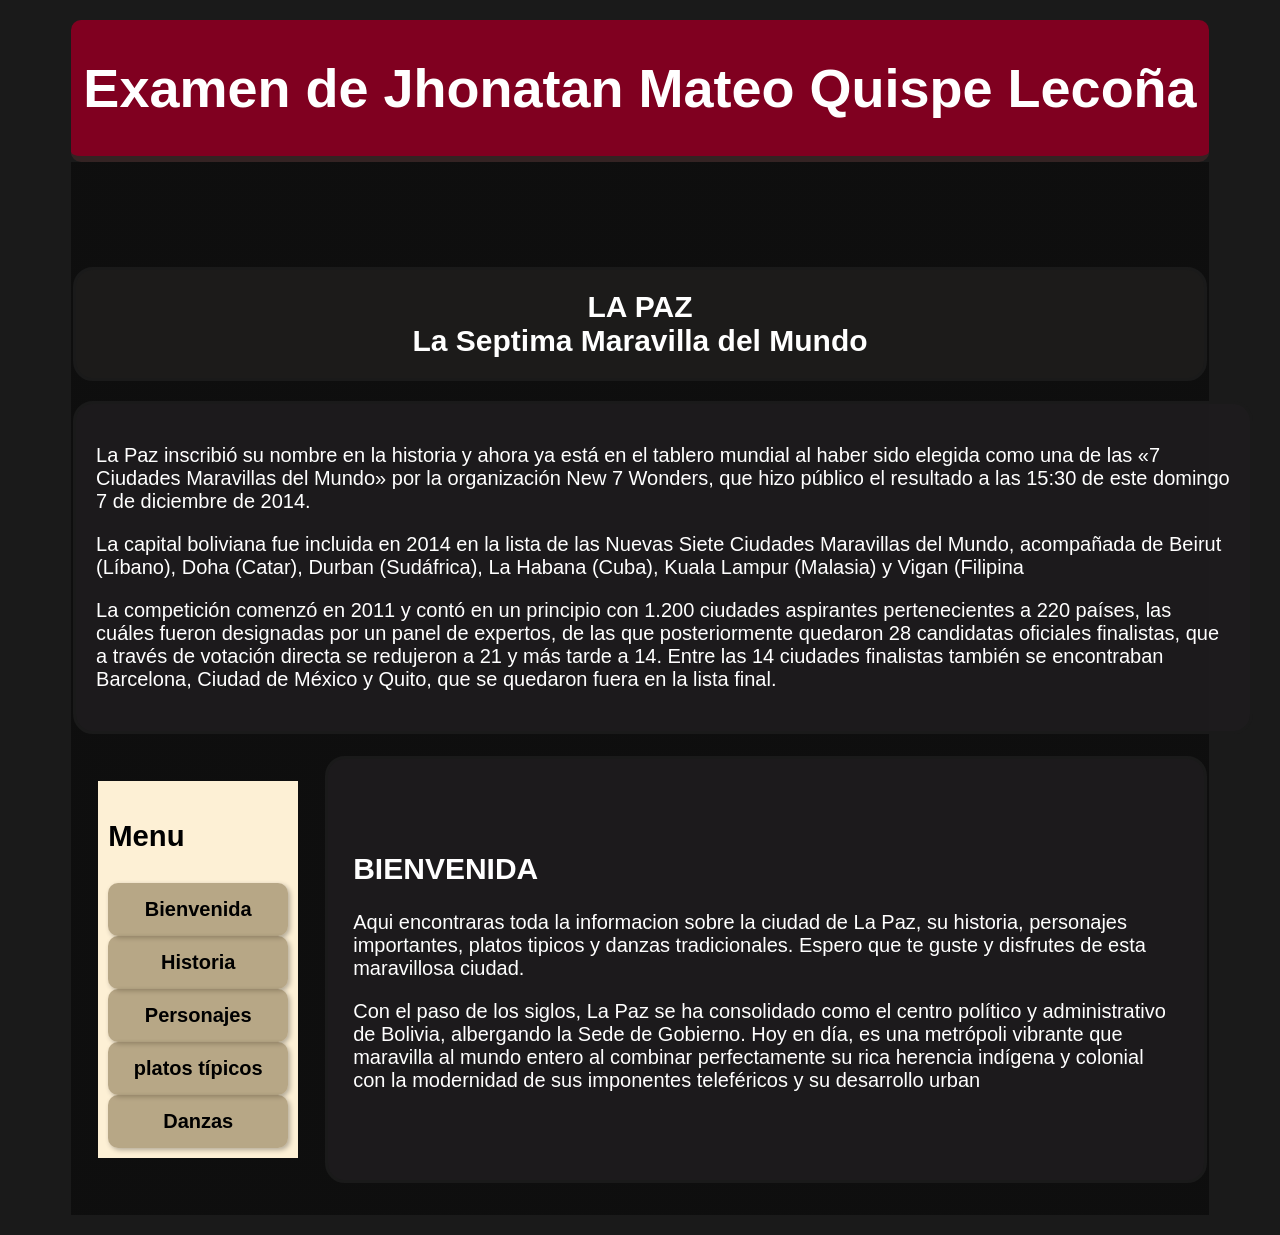
==== index.html @ 604f1b15 "Add files via upload" ====
<!DOCTYPE html>
<html lang="en">
<head>
    <meta charset="UTF-8">
    <meta name="viewport" content="width=device-width, initial-scale=1.0">
    <title>Examen3</title>
    <link rel="stylesheet" href="css/estilos.css">
</head>
<body>
    <div class="padre">
        <header>
            <h1>Examen de Jhonatan Mateo Quispe Lecoña
            </h1>
        </header>
        <section class="contenido">
            <div class="imgportada">
                <img src="img/2.jpeg" alt="">
            </div>   
            <div class="Informacion">
                <h1>LA PAZ<br>La Septima Maravilla del Mundo</h1>
                <div class="text1">
                    <p>
                    La Paz inscribió su nombre en la historia y ahora ya está en el tablero mundial al haber sido elegida como una de las «7 Ciudades Maravillas del Mundo» por la organización New 7 Wonders, que hizo público el resultado a las 15:30 de este domingo 7 de diciembre de 2014.                    </P>
                    <p>
                    La capital boliviana fue incluida en 2014 en la lista de las Nuevas Siete Ciudades Maravillas del Mundo, acompañada de Beirut (Líbano), Doha (Catar), Durban (Sudáfrica), La Habana (Cuba), Kuala Lampur (Malasia) y Vigan (Filipina                    </p>
                    <p>
                    La competición comenzó en 2011 y contó en un principio con 1.200 ciudades aspirantes pertenecientes a 220 países, las cuáles fueron designadas por un panel de expertos, de las que posteriormente quedaron 28 candidatas oficiales finalistas, que a través de votación directa se redujeron a 21 y más tarde a 14.  Entre las 14 ciudades finalistas también se encontraban Barcelona, Ciudad de México y Quito, que se quedaron fuera en la lista final.                    </p>
                </div>
            </div>
        <table class="tablabio">
            <tbody>
                <tr>
                    <td>
                        <nav> 
                            <h1>Menu</h1>
                            <table class="tabladenavegacion">
                                <tr><a href="#"class="caja">Bienvenida</a></tr>
                                <tr><a href="pag/pag2.html"class="caja">Historia</a></tr>
                                <tr><a href="pag/pag3.html"class="caja">Personajes</a></tr>
                                <tr><a href="pag/pag4.html"class="caja">platos típicos</a></tr>
                                <tr><a href="pag/pag5.html"class="caja">Danzas</a></tr>
                            </table>
                        </nav>
                        <td class="text1">
                            <h1> BIENVENIDA</h1>
                            <p>
                                Aqui encontraras toda la informacion sobre la ciudad de La Paz, su historia, personajes importantes, platos tipicos y danzas tradicionales. Espero que te guste y disfrutes de esta maravillosa ciudad.
                            </p>
                            <p>
                                Con el paso de los siglos, La Paz se ha consolidado como el centro político y administrativo de Bolivia, albergando la Sede de Gobierno. Hoy en día, es una metrópoli vibrante que maravilla al mundo entero al combinar perfectamente su rica herencia indígena y colonial con la modernidad de sus imponentes teleféricos y su desarrollo urban
                            </p>
                        </td>
                    </td>

                </tr>
            </tbody>
        </table>
        </section>
    </div>
</body>
</html>
---- css/estilos.css ----
body{
    background-color: rgb(26, 26, 26);
    color: white;
    font-family: 'Arial', sans-serif;
    font-size: 20px;
}
.padre{
    width: 90%;
    margin: 20px auto;
}
header {

    background-color: #800020;
    padding: 1px;
    text-align: center;
    font-size: 27px;
    border-bottom: 6px solid #342323;
    font-weight: bold;
    border-radius: 10px;

}
nav{
    background-color: rgb(253, 240, 213);
    color: black;
    font-size: 25px;
    padding: 10px;
}
.tabladenavegacion td{
    padding: 10px;

}
.caja{
    display: block;
    width: 140px;
    min-width: 38px;
    padding: 15px 20px;
    border-radius: 10px;
    background-color: rgba(111, 92, 54, 0.494);
    text-align: center;
    color:rgb(0, 0, 0);
    text-decoration: none;
    font-size: 20px;
    font-weight: bold;
    box-shadow: 2px 2px 5px rgba(0, 0, 0, 0.3);
}

.contenido{
    background-image: linear-gradient(rgba(0, 0, 0, 0.45), rgba(0, 0, 0, 0.45)),
    url(../img/3.jpeg);
    padding-top: 10px;
    padding-bottom: 30px;
}
.imgportada img{
    display: block;
    width: 30cm;
    padding-top: 50px;
    margin-left: auto;
    margin-right: auto;
    padding-bottom: 20px;    
}
.Informacion{
    margin-left: auto;
    margin-right: auto;
    width: 30cm;
}
.Informacion h1,h2{
    text-align: center;
    background-color: rgba(30, 29, 28, 0.874);
    padding: 20px;
    border: 3px solid rgb(26, 26, 26);
    border-radius: 20px;
    margin-bottom: 20px;
}
.text1{

    background-color: rgba(30, 28, 30, 0.874);
    padding: 20px;
    border: 3px solid rgb(26, 26, 26);
    border-radius: 20px;
    margin-bottom: 20px;
    margin-left: auto;
    margin-right: auto;
    width: 30cm;
}

footer{
    background-color: #800020a7;
    height: 95px;
    text-align: center;
    padding-top: 18px;
    color: rgba(255, 255, 255, 0.601);
}
.integrantestabla{
    border-collapse: collapse;
    text-align: center;
}
.integrantestabla img{
    width:95%;
    height: 150px;
    margin-bottom: 10px;
    border-radius: 10px;
}

.integrantestabla td,th{
    padding: 20px;
}
.integrantestabla thead,tbody{
    
    border: 2px solid white;
}
.tablabio img{
    width:12cm;
    height: 500px;
    margin-bottom: 10px;
    border-radius: 10px;

}
.tablabio td{
    padding: 25px;
}
.tarjeta{
        text-align: center;
        width: 30cm;
    background-color: rgb(189, 170, 167);
    border: 3px solid rgb(78, 8, 8);
    border-radius: 15px;
    padding: 15px;
    color: black;
}
.tarjeta img{
    padding-top: 8px;
    width:7cm;
    height: 250px;


}
.final{
        background-color: rgba(62, 8, 71, 0.874);
    padding: 20px;
    border: 3px solid rgb(26, 26, 26);
    border-radius: 20px;
    margin-bottom: 20px;
    margin-left: auto;
    margin-right: auto;
    width: 15cm;
    text-align: center;
}
.imgperfil img{
    width:12cm;
    height: 455px;
    margin-bottom: 10px;        
    border-radius: 10px;
}
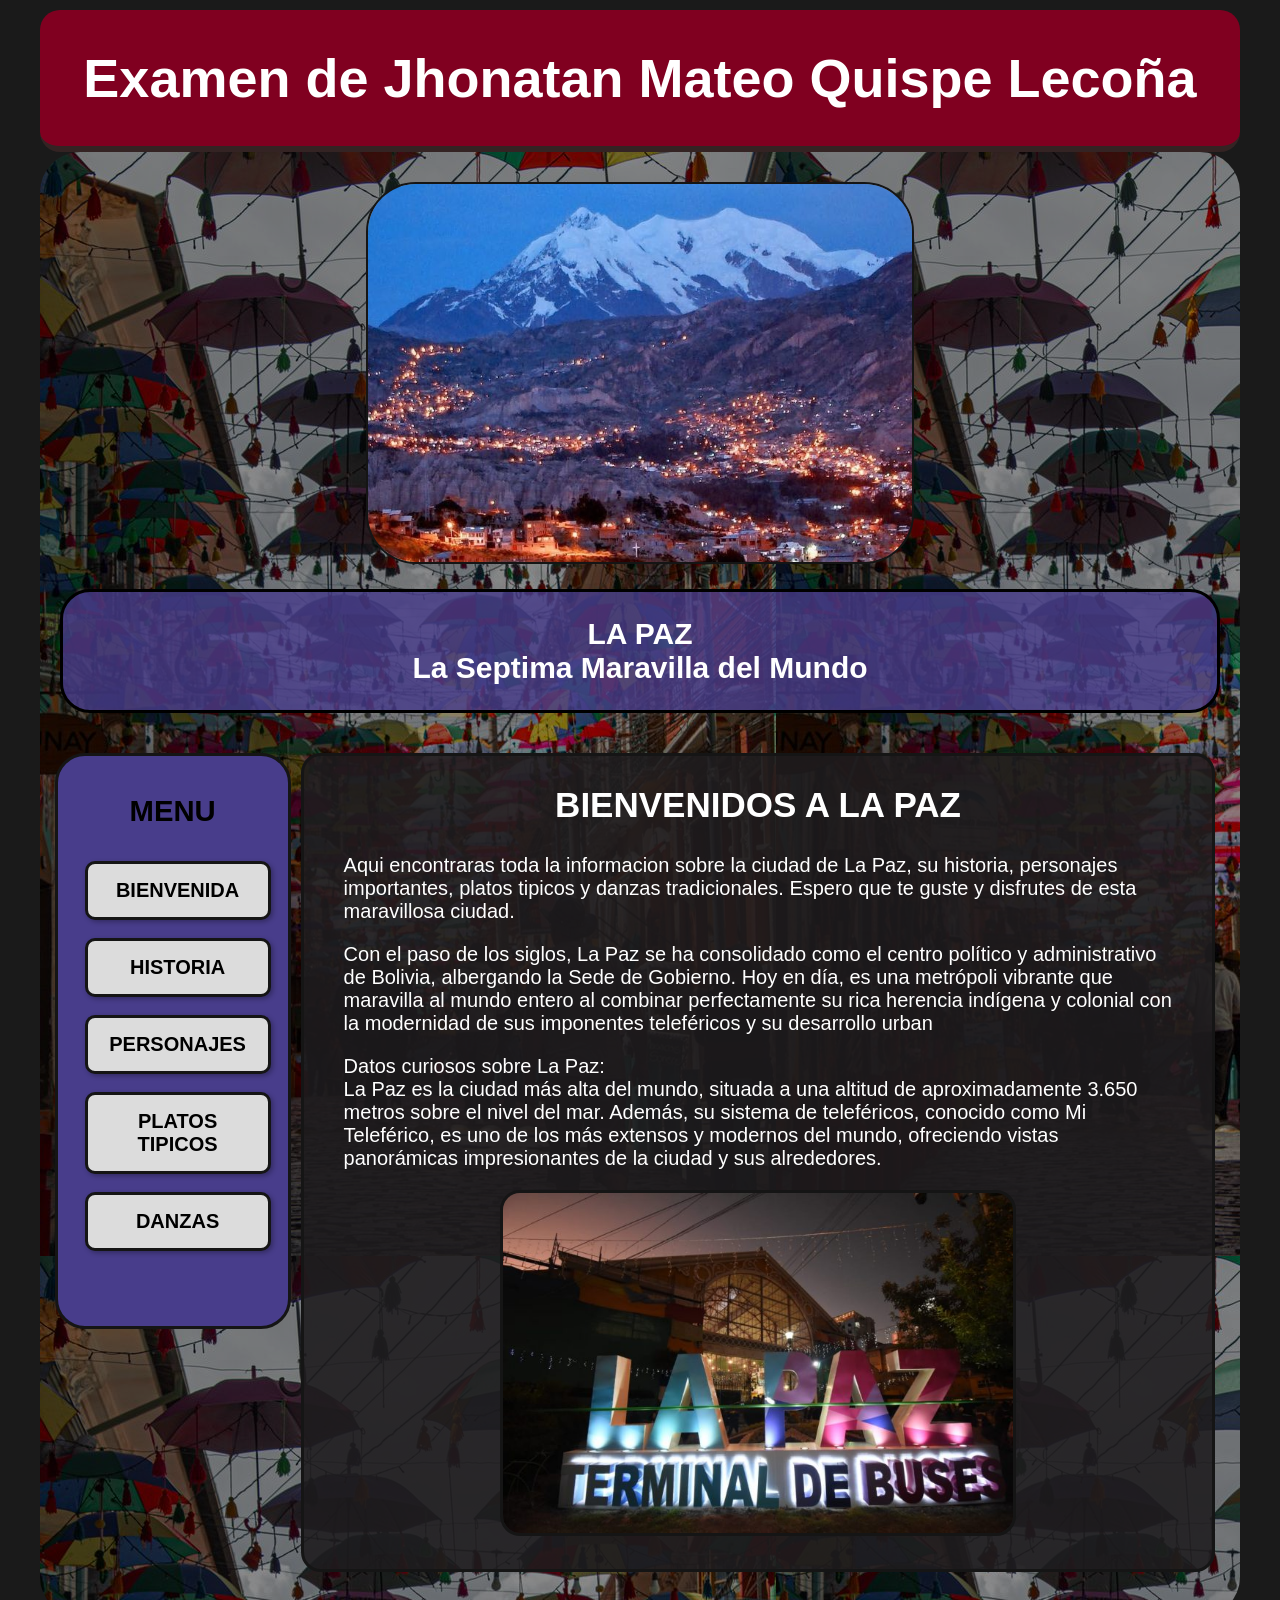
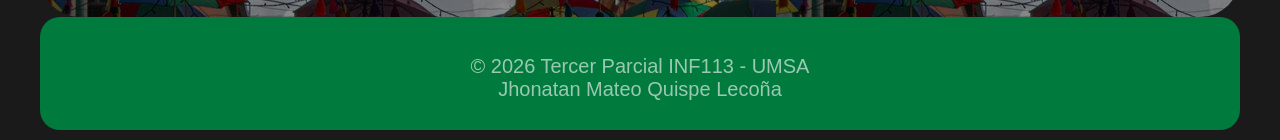
==== commit 6117125d: "Add files via upload" ====
--- a/index.html
+++ b/index.html
@@ -9,53 +9,76 @@
 <body>
     <div class="padre">
         <header>
-            <h1>Examen de Jhonatan Mateo Quispe Lecoña
+            <h1>
+                Examen de Jhonatan Mateo Quispe Lecoña
             </h1>
         </header>
-        <section class="contenido">
-            <div class="imgportada">
+        <section class="cuadrodefondo">
+            <div class="cuadroimginicio">
                 <img src="img/2.jpeg" alt="">
-            </div>   
-            <div class="Informacion">
-                <h1>LA PAZ<br>La Septima Maravilla del Mundo</h1>
-                <div class="text1">
-                    <p>
-                    La Paz inscribió su nombre en la historia y ahora ya está en el tablero mundial al haber sido elegida como una de las «7 Ciudades Maravillas del Mundo» por la organización New 7 Wonders, que hizo público el resultado a las 15:30 de este domingo 7 de diciembre de 2014.                    </P>
-                    <p>
-                    La capital boliviana fue incluida en 2014 en la lista de las Nuevas Siete Ciudades Maravillas del Mundo, acompañada de Beirut (Líbano), Doha (Catar), Durban (Sudáfrica), La Habana (Cuba), Kuala Lampur (Malasia) y Vigan (Filipina                    </p>
-                    <p>
-                    La competición comenzó en 2011 y contó en un principio con 1.200 ciudades aspirantes pertenecientes a 220 países, las cuáles fueron designadas por un panel de expertos, de las que posteriormente quedaron 28 candidatas oficiales finalistas, que a través de votación directa se redujeron a 21 y más tarde a 14.  Entre las 14 ciudades finalistas también se encontraban Barcelona, Ciudad de México y Quito, que se quedaron fuera en la lista final.                    </p>
-                </div>
             </div>
-        <table class="tablabio">
-            <tbody>
-                <tr>
-                    <td>
-                        <nav> 
-                            <h1>Menu</h1>
-                            <table class="tabladenavegacion">
-                                <tr><a href="#"class="caja">Bienvenida</a></tr>
-                                <tr><a href="pag/pag2.html"class="caja">Historia</a></tr>
-                                <tr><a href="pag/pag3.html"class="caja">Personajes</a></tr>
-                                <tr><a href="pag/pag4.html"class="caja">platos típicos</a></tr>
-                                <tr><a href="pag/pag5.html"class="caja">Danzas</a></tr>
-                            </table>
-                        </nav>
-                        <td class="text1">
-                            <h1> BIENVENIDA</h1>
-                            <p>
-                                Aqui encontraras toda la informacion sobre la ciudad de La Paz, su historia, personajes importantes, platos tipicos y danzas tradicionales. Espero que te guste y disfrutes de esta maravillosa ciudad.
-                            </p>
-                            <p>
-                                Con el paso de los siglos, La Paz se ha consolidado como el centro político y administrativo de Bolivia, albergando la Sede de Gobierno. Hoy en día, es una metrópoli vibrante que maravilla al mundo entero al combinar perfectamente su rica herencia indígena y colonial con la modernidad de sus imponentes teleféricos y su desarrollo urban
-                            </p>
-                        </td>
-                    </td>
-
-                </tr>
-            </tbody>
-        </table>
+            <div class="tituloinicio">
+                    <h1>LA PAZ<br>La Septima Maravilla del Mundo</h1>
+            </div>
+            <div class="separador">
+                <span>
+                    <nav> 
+                        <h1>MENU</h1>
+                        <table class="botonesdistancia">
+                            <tr>
+                                <td>
+                                    <a href="#"class="cajaboton">BIENVENIDA</a>
+                                </td>
+                            </tr>
+                            <tr>
+                                <td>
+                                    <a href="/pag/pag1.html#historia"class="cajaboton">HISTORIA</a>
+                                </td>
+                            </tr>
+                            <tr>
+                                <td>
+                                    <a href="/pag/pag2.html#personajes"class="cajaboton">PERSONAJES</a>
+                                </td>
+                            </tr>
+                            <tr>
+                                <td>
+                                    <a href="/pag/pag3.html#platos"class="cajaboton">PLATOS TIPICOS</a>
+                                </td>
+                            </tr>
+                            <tr>
+                                <td>
+                                    <a href="/pag/pag4.html#danzas"class="cajaboton">DANZAS</a>
+                                </td>
+                            </tr>
+                        </table>
+                    </nav>
+                </span>
+                <span>
+                    <div class="cuadrotexto">
+                        <h1>BIENVENIDOS A LA PAZ</h1>
+                        <p>
+                            Aqui encontraras toda la informacion sobre la ciudad de La Paz, su historia, personajes importantes, platos tipicos y danzas tradicionales. Espero que te guste y disfrutes de esta maravillosa ciudad.
+                        </p>
+                        <p>
+                            Con el paso de los siglos, La Paz se ha consolidado como el centro político y administrativo de Bolivia, albergando la Sede de Gobierno. Hoy en día, es una metrópoli vibrante que maravilla al mundo entero al combinar perfectamente su rica herencia indígena y colonial con la modernidad de sus imponentes teleféricos y su desarrollo urban
+                        </p>
+                            Datos curiosos sobre La Paz:<br>
+                            La Paz es la ciudad más alta del mundo, situada a una altitud de aproximadamente 3.650 metros sobre el nivel del mar. Además, su sistema de teleféricos, conocido como Mi Teleférico, es uno de los más extensos y modernos del mundo, ofreciendo vistas panorámicas impresionantes de la ciudad y sus alrededores.
+                        </p>
+                        <div class="cuadroimgbienvenida">
+                            <img src="img/lpl.jpeg" alt="">
+                        </div>
+                    </div>
+                </span>
+            </div>
         </section>
+        <footer>
+            <p>
+                &copy; 2026 Tercer Parcial INF113 - UMSA
+                <br>
+                Jhonatan Mateo Quispe Lecoña
+            </p>
+        </footer>
     </div>
 </body>
 </html>
--- a/css/estilos.css
+++ b/css/estilos.css
@@ -4,10 +4,11 @@
     font-family: 'Arial', sans-serif;
     font-size: 20px;
 }
-.padre{
-    width: 90%;
-    margin: 20px auto;
-}
+
+html {
+    scroll-behavior: smooth; /* Hace que el deslizamiento sea suave y elegante */
+}
+
 header {
 
     background-color: #800020;
@@ -16,138 +17,265 @@
     font-size: 27px;
     border-bottom: 6px solid #342323;
     font-weight: bold;
-    border-radius: 10px;
-
-}
+    border-radius: 20px;
+
+}
+
+.padre{
+    width: 95%;
+    margin: 10px auto;
+}
+
+.cuadrodefondo{
+    background-image: linear-gradient(rgba(0, 0, 0, 0.45), rgba(0, 0, 0, 0.45)),
+    url(../img/3.jpeg);
+    padding-top: 10px;
+    padding-bottom: 30px;
+    border-radius: 40px;
+
+}
+
+.separador{
+    display: flex;
+}
+
 nav{
-    background-color: rgb(253, 240, 213);
+    background-color: rgb(72, 61, 139);
     color: black;
     font-size: 25px;
     padding: 10px;
-}
-.tabladenavegacion td{
-    padding: 10px;
-
-}
-.caja{
+    border-radius: 30px;
+    text-align: center;
+    width: 210px;
+    height: 550px;
+    margin-left: 15px;
+    border: 3px solid rgb(21, 21, 21);
+
+}
+
+.cajaboton{
     display: block;
     width: 140px;
     min-width: 38px;
     padding: 15px 20px;
     border-radius: 10px;
-    background-color: rgba(111, 92, 54, 0.494);
+    background-color: rgb(220, 220, 220);
     text-align: center;
     color:rgb(0, 0, 0);
     text-decoration: none;
     font-size: 20px;
     font-weight: bold;
+    border: 3px solid rgb(21, 21, 21);
     box-shadow: 2px 2px 5px rgba(0, 0, 0, 0.3);
 }
-
-.contenido{
-    background-image: linear-gradient(rgba(0, 0, 0, 0.45), rgba(0, 0, 0, 0.45)),
-    url(../img/3.jpeg);
-    padding-top: 10px;
-    padding-bottom: 30px;
-}
-.imgportada img{
-    display: block;
-    width: 30cm;
-    padding-top: 50px;
-    margin-left: auto;
-    margin-right: auto;
-    padding-bottom: 20px;    
-}
-.Informacion{
-    margin-left: auto;
-    margin-right: auto;
-    width: 30cm;
-}
-.Informacion h1,h2{
-    text-align: center;
-    background-color: rgba(30, 29, 28, 0.874);
-    padding: 20px;
-    border: 3px solid rgb(26, 26, 26);
-    border-radius: 20px;
-    margin-bottom: 20px;
-}
-.text1{
+.botonesdistancia td{
+    padding-left: 15px;
+    padding-right: 15px;
+    padding-bottom: 15px;
+    
+}
+
+.cuadroimginicio{
+    text-align: center;
+}
+.cuadroimginicio img{
+    width: auto;
+    height: 10cm;
+    margin-top: 20px;
+    border-radius: 50px;
+    border: 2px solid rgb(21, 21, 21);
+
+}
+
+.tituloinicio{
+    
+    background-color: rgb(72, 61, 139, 0.8);
+    border: 3px solid rgb(0, 0, 0);
+    border-radius: 30px;
+    margin-top: 20px;
+    margin-left: 20px;
+    margin-right: 20px;
+    margin-bottom: 40px;
+    width: auto;
+    text-align: center;
+}
+
+.cuadrotexto{
 
     background-color: rgba(30, 28, 30, 0.874);
-    padding: 20px;
-    border: 3px solid rgb(26, 26, 26);
-    border-radius: 20px;
-    margin-bottom: 20px;
-    margin-left: auto;
-    margin-right: auto;
-    width: 30cm;
+    padding-left: 40px;
+    padding-right: 40px;
+    padding-top: 25;
+    padding-bottom: 25;
+    border: 3px solid rgb(21, 21, 21);
+    border-radius: 20px;
+    margin-bottom: 15px;
+    margin-left: 10px;
+    margin-right: 25px;
+}
+.cuadrotexto h1{
+    text-align: center;
+    font-size: 35px;
+}
+
+.cuadroimgbienvenida{
+    text-align: center;
+}
+.cuadroimgbienvenida img{
+    border: 3px solid rgb(21, 21, 21);
+    width: auto;
+    height: 9cm;
+    border-radius: 20px;
+    margin-bottom: 28px;
+}
+
+.cuadroimghistoria{
+    text-align: center;
+}
+.cuadroimghistoria img{
+    width: auto;
+    height: 9cm;
+    border-radius: 20px;
+    border: 3px solid rgb(21, 21, 21);
+    margin-bottom: 30px;
+}
+
+.cuadrolista{
+    background-color: rgb(159, 25, 25);
+    color: #f5ecff;
+    font-style: italic;
+    border-radius: 20px;
+    border: 3px solid rgb(21, 21, 21);
+    text-align: left;
+    width: 280px;
+    height: auto;
+    padding-left: 10px;
+
+}
+.cuadroimgpersonajes img{
+    width: 5cm;
+    height: auto;
+    border-radius: 30px;
+    border: 3px solid rgb(21, 21, 21);
+    margin-left: 30px;
+    margin-right: 20px;
+}
+
+.disenotabla{
+    border-collapse: collapse;
+    border: 2px solid white;
+}
+
+.textotabla{
+    padding-left: 35px;
+    padding-right: 35px;
+}
+
+
+.img_tplatos img{
+    width: 8cm;
+    height: auto;
+    border-radius: 20px;
 }
 
 footer{
-    background-color: #800020a7;
+    background-color: #007A3D;
     height: 95px;
     text-align: center;
     padding-top: 18px;
     color: rgba(255, 255, 255, 0.601);
-}
-.integrantestabla{
-    border-collapse: collapse;
-    text-align: center;
-}
-.integrantestabla img{
-    width:95%;
-    height: 150px;
-    margin-bottom: 10px;
+    border-radius: 20px;
+
+}
+/* ====================================================
+   ESTILOS ESPECÍFICOS PARA EL VISOR DINÁMICO DE DANZAS
+   ==================================================== */
+
+.control-selector {
+    width: 100%;
+    max-width: 320px;
+    padding: 12px;
+    font-size: 18px;
+    border-radius: 30px;
+    background-color: white;
+    color: black;
+    font-weight: bold;
+    margin-bottom: 25px;
+}
+
+/* Clases de control de visibilidad mediante JavaScript */
+.visor-oculto {
+    display: none; /* Oculta por completo el contenedor de la pantalla */
+
+}
+
+.visor-visible {
+    display: block; /* Muestra el contenedor en bloque */
+    text-align: center;
+    background-color: rgb(72, 61, 139); /* oscuro semitransparente interno */
+    padding: 20px;
+    border-radius: 30px;
+    border: 3px solid rgb(21, 21, 21);
+    margin-bottom: 40px;
+
+
+}
+
+.img-visor {
+    width: 100%;
+    max-width: 500px;
+    height: auto;
+    border-radius: 15px;
+    border: 3px solid rgb(21, 21, 21);
+    margin-top: 10px;
+}
+
+.texto-visor {
+    font-size: 19px;
+    line-height: 1.5;
+    margin-top: 15px;
+    text-align: justify;
+}
+
+/* Estilo para el nuevo campo de nombre */
+.control-entrada {
+    width: 100%;
+    max-width: 320px;
+    padding: 12px;
+    font-size: 18px;
+    font-family: 'Arial', sans-serif;
+    border: 3px solid rgb(21, 21, 21);
+    border-radius: 12px;
+    background-color: rgb(240, 240, 240);
+    color: black;
+    margin-bottom: 15px; /* Espacio entre el campo de texto y el selector */
+}
+/* Espaciado interno para separar el botón del selector */
+.control-selector {
+    margin-bottom: 15px; /* Reducimos ligeramente el margen inferior */
+    border: 3px solid rgb(21, 21, 21);
+    
+}
+
+.cajabotonacep{
+    display: block;
+    width: 140px;
+    min-width: 38px;
+    padding: 15px 20px;
+    margin-bottom: 30px;
     border-radius: 10px;
-}
-
-.integrantestabla td,th{
-    padding: 20px;
-}
-.integrantestabla thead,tbody{
-    
-    border: 2px solid white;
-}
-.tablabio img{
-    width:12cm;
-    height: 500px;
-    margin-bottom: 10px;
-    border-radius: 10px;
-
-}
-.tablabio td{
-    padding: 25px;
-}
-.tarjeta{
-        text-align: center;
-        width: 30cm;
-    background-color: rgb(189, 170, 167);
-    border: 3px solid rgb(78, 8, 8);
-    border-radius: 15px;
-    padding: 15px;
-    color: black;
-}
-.tarjeta img{
-    padding-top: 8px;
-    width:7cm;
-    height: 250px;
-
-
-}
-.final{
-        background-color: rgba(62, 8, 71, 0.874);
-    padding: 20px;
-    border: 3px solid rgb(26, 26, 26);
-    border-radius: 20px;
-    margin-bottom: 20px;
-    margin-left: auto;
-    margin-right: auto;
-    width: 15cm;
-    text-align: center;
-}
-.imgperfil img{
-    width:12cm;
-    height: 455px;
-    margin-bottom: 10px;        
-    border-radius: 10px;
+    background-color: rgb(220, 220, 220);
+    text-align: center;
+    color:rgb(0, 0, 0);
+    text-decoration: none;
+    font-size: 20px;
+    font-weight: bold;
+    border: 3px solid rgb(21, 21, 21);
+    box-shadow: 2px 2px 5px rgba(0, 0, 0, 0.3);
+}
+
+/* Clase para resaltar el nombre del usuario en color rojo */
+.nombre-resaltado {
+    color: #ff4d4d; /* Un rojo vivo de alta visibilidad para pantallas oscuras */
+    font-weight: bold; /* Le da un grosor extra para que resalte más */
 }
